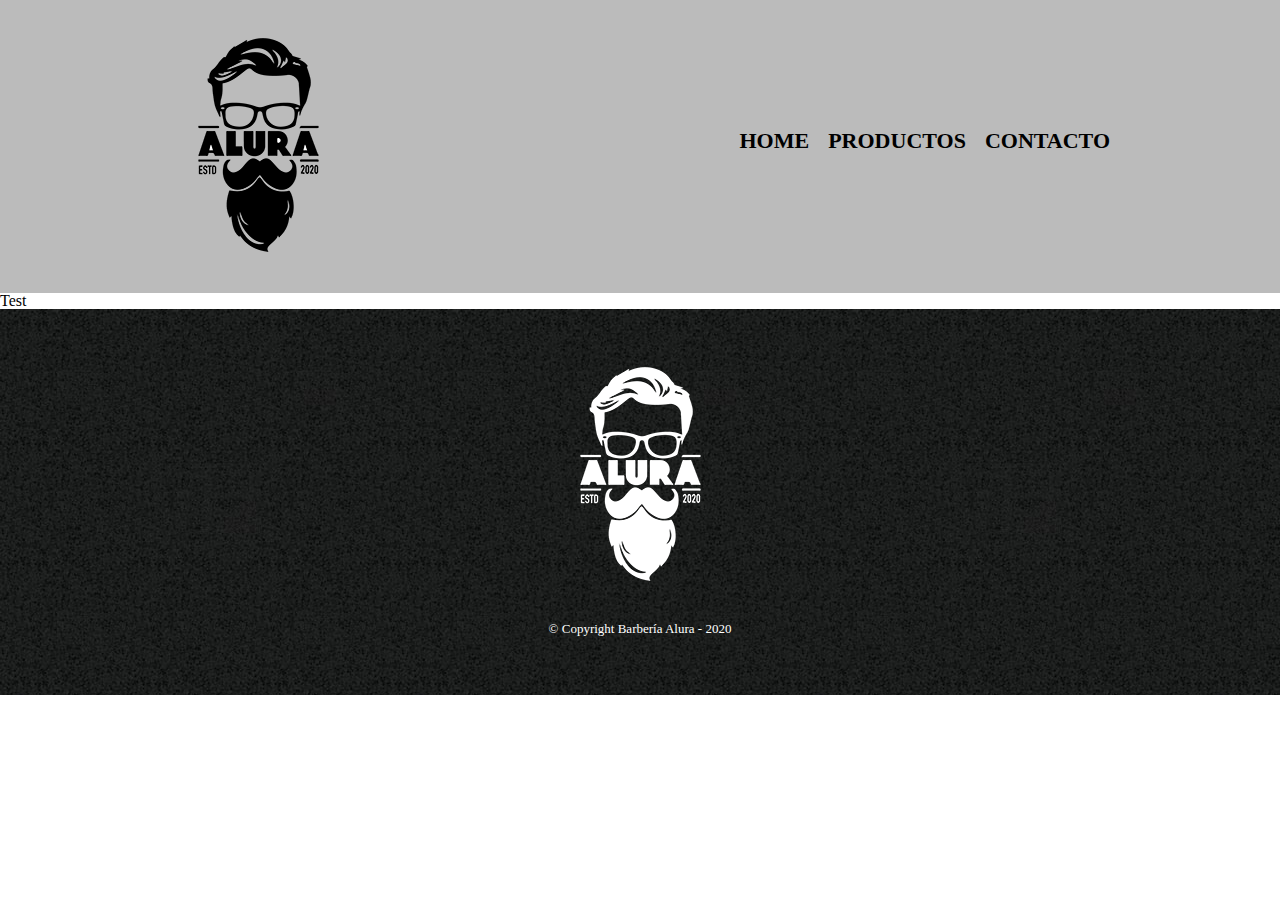
==== contacto.html @ fda88d4f "Añadiendo página de contacto" ====
<!DOCTYPE html>

<html>
    <head>
        <meta charset="UTF-8">
        <title>Contacto - Barbería Alura</title>
        <link rel="stylesheet" href="reset.css">
        <link rel="stylesheet" href="style.css">
    </head>
    <body>
        <header>
            <div class="caja">
                <h1><img src="imagenes/logo.png"></h1>
                <nav>
                    <ul>
                        <li><a href="index.html">Home</a></li>
                        <li><a href="productos.html">Productos</a></li>
                        <li><a href="contacto.html">Contacto</a></li>
                    </ul>
                </nav>
            </div>
        </header>

        <main>
            <form></form>
            Test
        </main>

        <footer>
            <img src="imagenes/logo-blanco.png">
            <p class="copyright">&copy Copyright Barbería Alura - 2020</p>
        </footer>
    </body>
</html>
---- style.css ----
header {
    background-color: #BBBBBB;
    padding: 20px 0;
}

.caja{
    width: 940px;
    position: relative;
    margin: 0 auto;
}

nav{
    position: absolute;
    top:110px;
    right: 0;
}

nav li{
    display: inline;
    margin: 0 0 0 15px;
}

nav a{
    text-transform: uppercase;
    color: #000000;
    font-weight: bold;
    font-size: 22px;
    text-decoration: none;
}

nav a:hover{
    color: #c78c19;
    text-decoration: underline;
}

.productos{
    width: 940px;
    margin: 0 auto;
    padding: 50px;
}


.productos li{
    display: inline-block;
    text-align: center;
    width: 30%;
    vertical-align: top;
    margin: 0 1.5%;
    padding: 30px 20px;
    box-sizing: border-box;
    border: 2px solid #000000;
    border-radius: 10px;
}

.productos li:hover{
    border-color:#c78c19;
}

.productos li:active{
    border-color:#088c19;
}

.productos h2{
    font-size: 30px;
    font-weight: bold;
}

.productos li:hover h2{
    font-size: 33px;
}

.producto-descripcion{
    font-size: 18px;
}

.producto-precio{
    font-size: 20px;
    font-weight: bold;
    margin-top:10px;
}

footer{
    text-align: center;
    background: url(imagenes/bg.jpg);
    padding:40px;
}

.copyright{
    color:#FFFFFF;
    font-size: 13px;
    margin:20px;
}
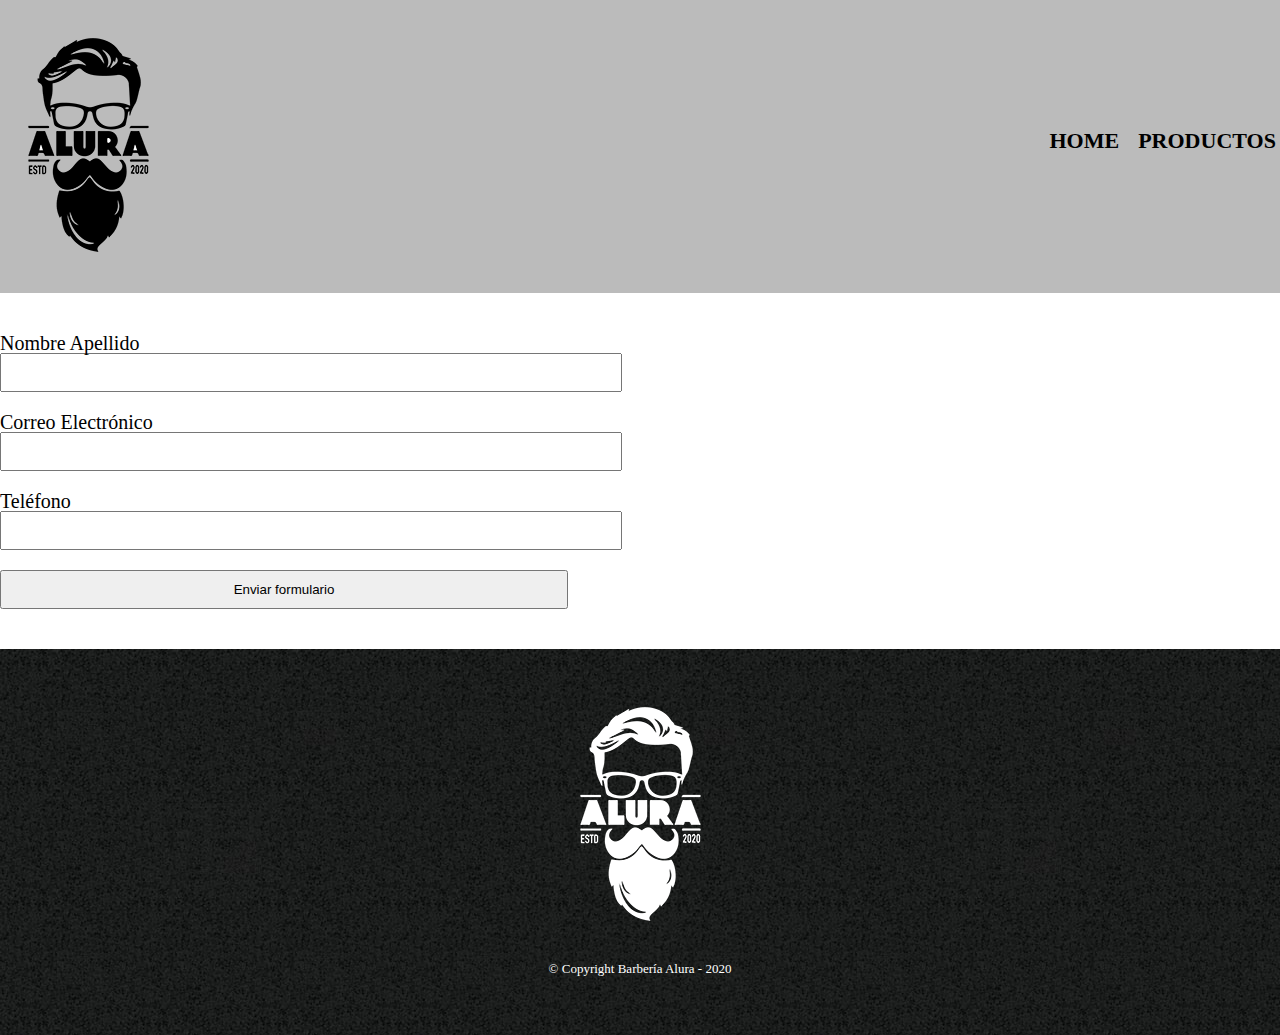
==== commit f53f620f: "Comenzando un formulario" ====
--- a/contacto.html
+++ b/contacto.html
@@ -22,8 +22,18 @@
         </header>
 
         <main>
-            <form></form>
-            Test
+            <form>
+                <label for="nombreapellido">Nombre Apellido</label>
+                <input type="text"  id="nombreapellido">
+
+                <label for="correoelectronico">Correo Electrónico</label>
+                <input type="text"  id="correoelectronico">
+
+                <label for="telefono">Teléfono</label>
+                <input type="text"  id="telefono">
+
+                <input type="submit" value="Enviar formulario">
+            </form>
         </main>
 
         <footer>
--- a/style.css
+++ b/style.css
@@ -4,7 +4,7 @@
 }
 
 .caja{
-    width: 940px;
+    width: 1420px;
     position: relative;
     margin: 0 auto;
 }
@@ -34,7 +34,7 @@
 }
 
 .productos{
-    width: 940px;
+    width: 1420px;
     margin: 0 auto;
     padding: 50px;
 }
@@ -89,4 +89,26 @@
     color:#FFFFFF;
     font-size: 13px;
     margin:20px;
+}
+
+main{
+    width: 1420px;
+    margin: 0px auto;
+}
+
+form{
+    margin: 40px 0;
+}
+
+form label{
+    display: block;
+    font-size: 20px;
+    margin: 0 0 10;
+}
+
+form input{
+    display: block;
+    margin: 0 0 20px;
+    padding: 10px 25px;
+    width: 40%;
 }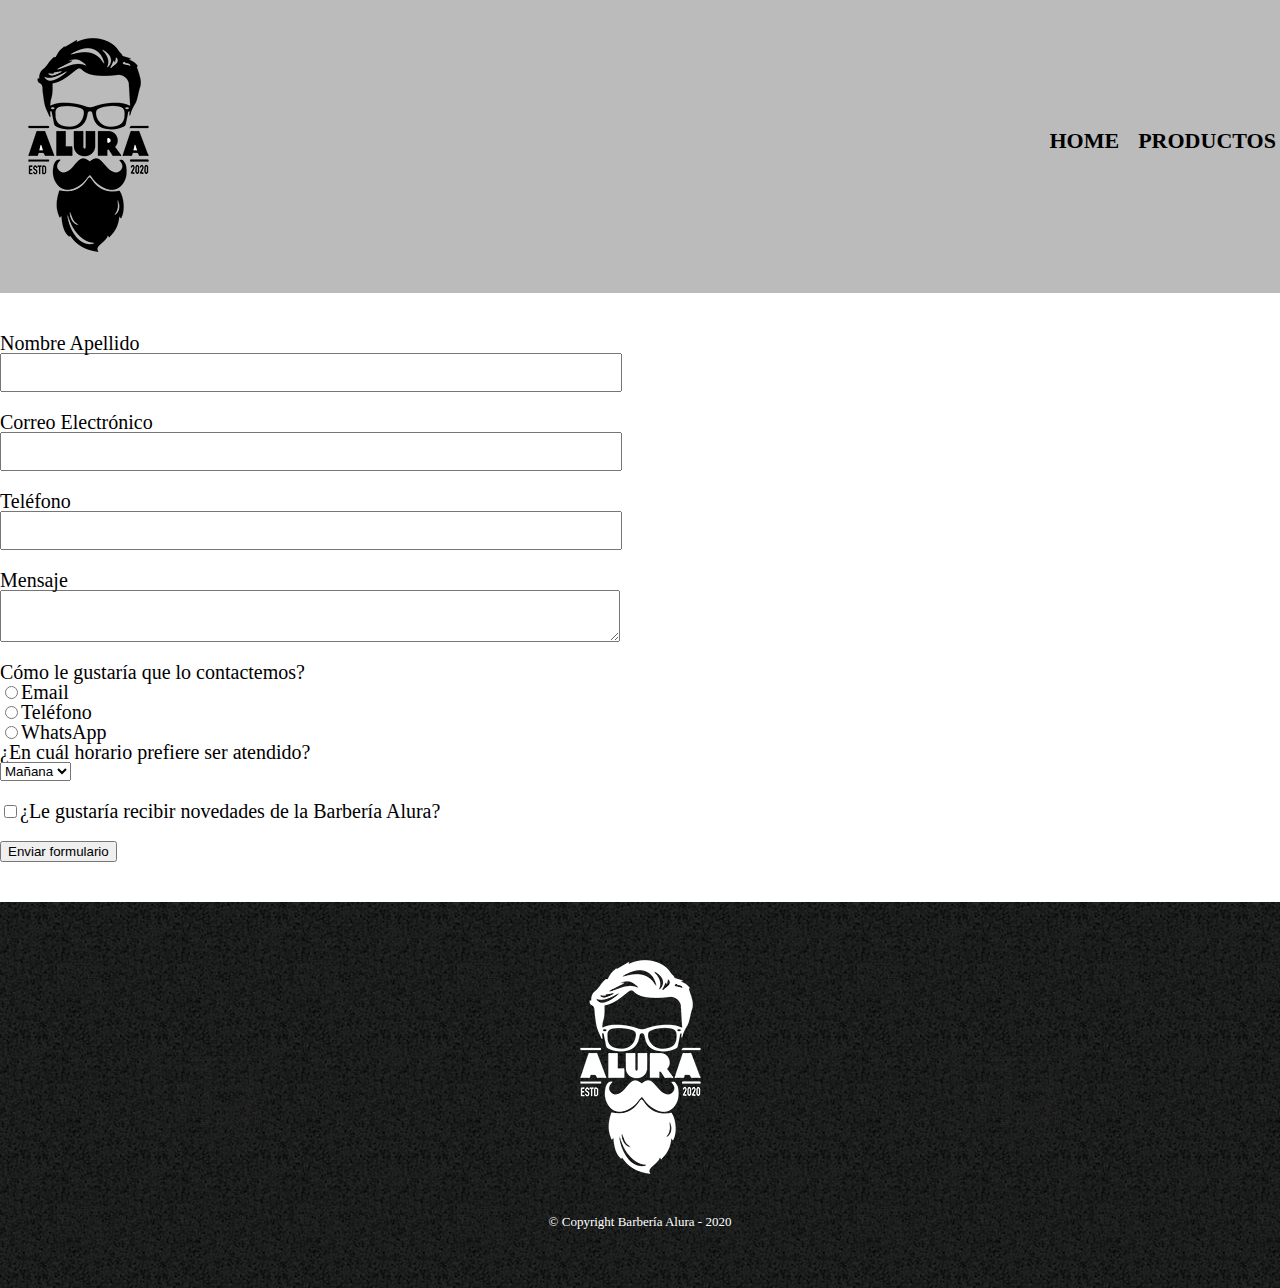
==== commit 881198ed: "Añadiendo tipos de campos diferentes" ====
--- a/contacto.html
+++ b/contacto.html
@@ -24,14 +24,39 @@
         <main>
             <form>
                 <label for="nombreapellido">Nombre Apellido</label>
-                <input type="text"  id="nombreapellido">
+                <input type="text"  id="nombreapellido" class="input-padron">
 
                 <label for="correoelectronico">Correo Electrónico</label>
-                <input type="text"  id="correoelectronico">
+                <input type="text"  id="correoelectronico" class="input-padron">
 
                 <label for="telefono">Teléfono</label>
-                <input type="text"  id="telefono">
+                <input type="text"  id="telefono" class="input-padron">
 
+                <label for="mensaje">Mensaje</label>
+                <textarea cols="82" role="10" id="mensaje" class="input-padron"></textarea>
+
+                <div>
+                    <p>Cómo le gustaría que lo contactemos?</p>
+                
+                    <label for="radio-email"><input type="radio" name="contacto" value="email" id="radio-email">Email</label>
+                    
+                    <label for="radio-telefono"><input type="radio" name="contacto" value="telefono" id="radio-telefono">Teléfono</label>
+                    
+                    <label for="radio-whatsapp"><input type="radio" name="contacto" value="watsapp" id="radio-whatsapp">WhatsApp</label>
+                    
+                </div>
+
+                <div>
+                    <p>¿En cuál horario prefiere ser atendido?</p>
+                    <select>
+                        <option>Mañana</option>
+                        <option>Tarde</option>
+                        <option>Noche</option>
+                    </select>
+                </div>
+
+                <label class="checkbox"><input type="checkbox">¿Le gustaría recibir novedades de la Barbería Alura?</label>
+                
                 <input type="submit" value="Enviar formulario">
             </form>
         </main>
--- a/style.css
+++ b/style.css
@@ -100,15 +100,19 @@
     margin: 40px 0;
 }
 
-form label{
+form label, form p{
     display: block;
     font-size: 20px;
     margin: 0 0 10;
 }
 
-form input{
+.input-padron{
     display: block;
     margin: 0 0 20px;
     padding: 10px 25px;
     width: 40%;
-}+}
+
+.checkbox{
+    margin: 20px 0;
+}
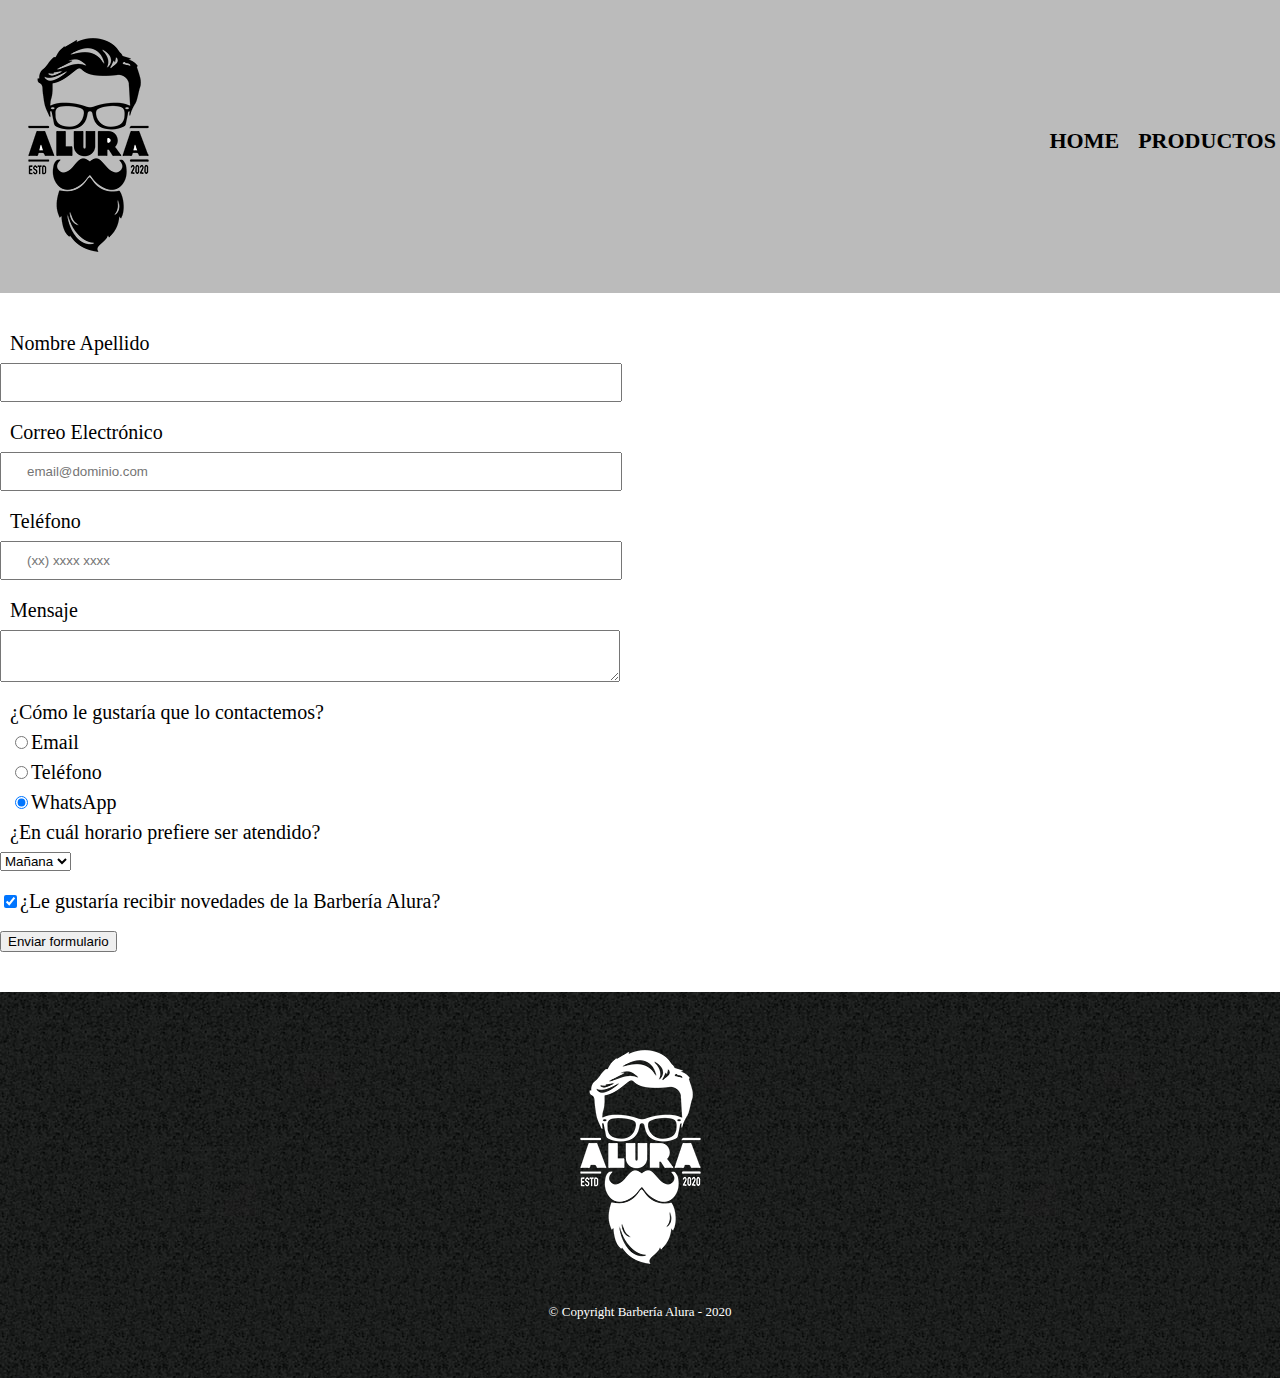
==== commit 46fbeb7f: "Mejorando la semantica" ====
--- a/contacto.html
+++ b/contacto.html
@@ -10,7 +10,7 @@
     <body>
         <header>
             <div class="caja">
-                <h1><img src="imagenes/logo.png"></h1>
+                <h1><img src="imagenes/logo.png" alt="Logo de la barberia alura"></h1>
                 <nav>
                     <ul>
                         <li><a href="index.html">Home</a></li>
@@ -22,48 +22,62 @@
         </header>
 
         <main>
+
             <form>
+
                 <label for="nombreapellido">Nombre Apellido</label>
-                <input type="text"  id="nombreapellido" class="input-padron">
+                <input type="text"  id="nombreapellido" class="input-padron" required>
 
                 <label for="correoelectronico">Correo Electrónico</label>
-                <input type="text"  id="correoelectronico" class="input-padron">
+                <input type="email"  id="correoelectronico" class="input-padron" required placeholder="email@dominio.com">
 
                 <label for="telefono">Teléfono</label>
-                <input type="text"  id="telefono" class="input-padron">
+                <input type="tel"  id="telefono" class="input-padron" required placeholder="(xx) xxxx xxxx">
 
                 <label for="mensaje">Mensaje</label>
-                <textarea cols="82" role="10" id="mensaje" class="input-padron"></textarea>
+                <textarea cols="82" role="10" id="mensaje" class="input-padron" required></textarea>
 
-                <div>
-                    <p>Cómo le gustaría que lo contactemos?</p>
+                <fieldset>
+
+                    <legend>¿Cómo le gustaría que lo contactemos?</legend>
                 
                     <label for="radio-email"><input type="radio" name="contacto" value="email" id="radio-email">Email</label>
                     
                     <label for="radio-telefono"><input type="radio" name="contacto" value="telefono" id="radio-telefono">Teléfono</label>
                     
-                    <label for="radio-whatsapp"><input type="radio" name="contacto" value="watsapp" id="radio-whatsapp">WhatsApp</label>
-                    
-                </div>
+                    <label for="radio-whatsapp"><input type="radio" name="contacto" value="watsapp" id="radio-whatsapp" checked>WhatsApp</label>
+    
+                </fieldset>
 
-                <div>
-                    <p>¿En cuál horario prefiere ser atendido?</p>
+                <fieldset>
+
+                    <legend>¿En cuál horario prefiere ser atendido?</legend>
+
                     <select>
+
                         <option>Mañana</option>
                         <option>Tarde</option>
                         <option>Noche</option>
+
                     </select>
-                </div>
 
-                <label class="checkbox"><input type="checkbox">¿Le gustaría recibir novedades de la Barbería Alura?</label>
+                </fieldset>
+
+                <label class="checkbox"><input type="checkbox" checked>¿Le gustaría recibir novedades de la Barbería Alura?</label>
                 
                 <input type="submit" value="Enviar formulario">
+
             </form>
+
         </main>
 
         <footer>
-            <img src="imagenes/logo-blanco.png">
+
+            <img src="imagenes/logo-blanco.png" alt="Logo de la barberia alura en blanco">
             <p class="copyright">&copy Copyright Barbería Alura - 2020</p>
+
         </footer>
+
     </body>
+
 </html>--- a/style.css
+++ b/style.css
@@ -100,10 +100,10 @@
     margin: 40px 0;
 }
 
-form label, form p{
+form label, form legend{
     display: block;
     font-size: 20px;
-    margin: 0 0 10;
+    margin: 0 0 10px 10px;
 }
 
 .input-padron{
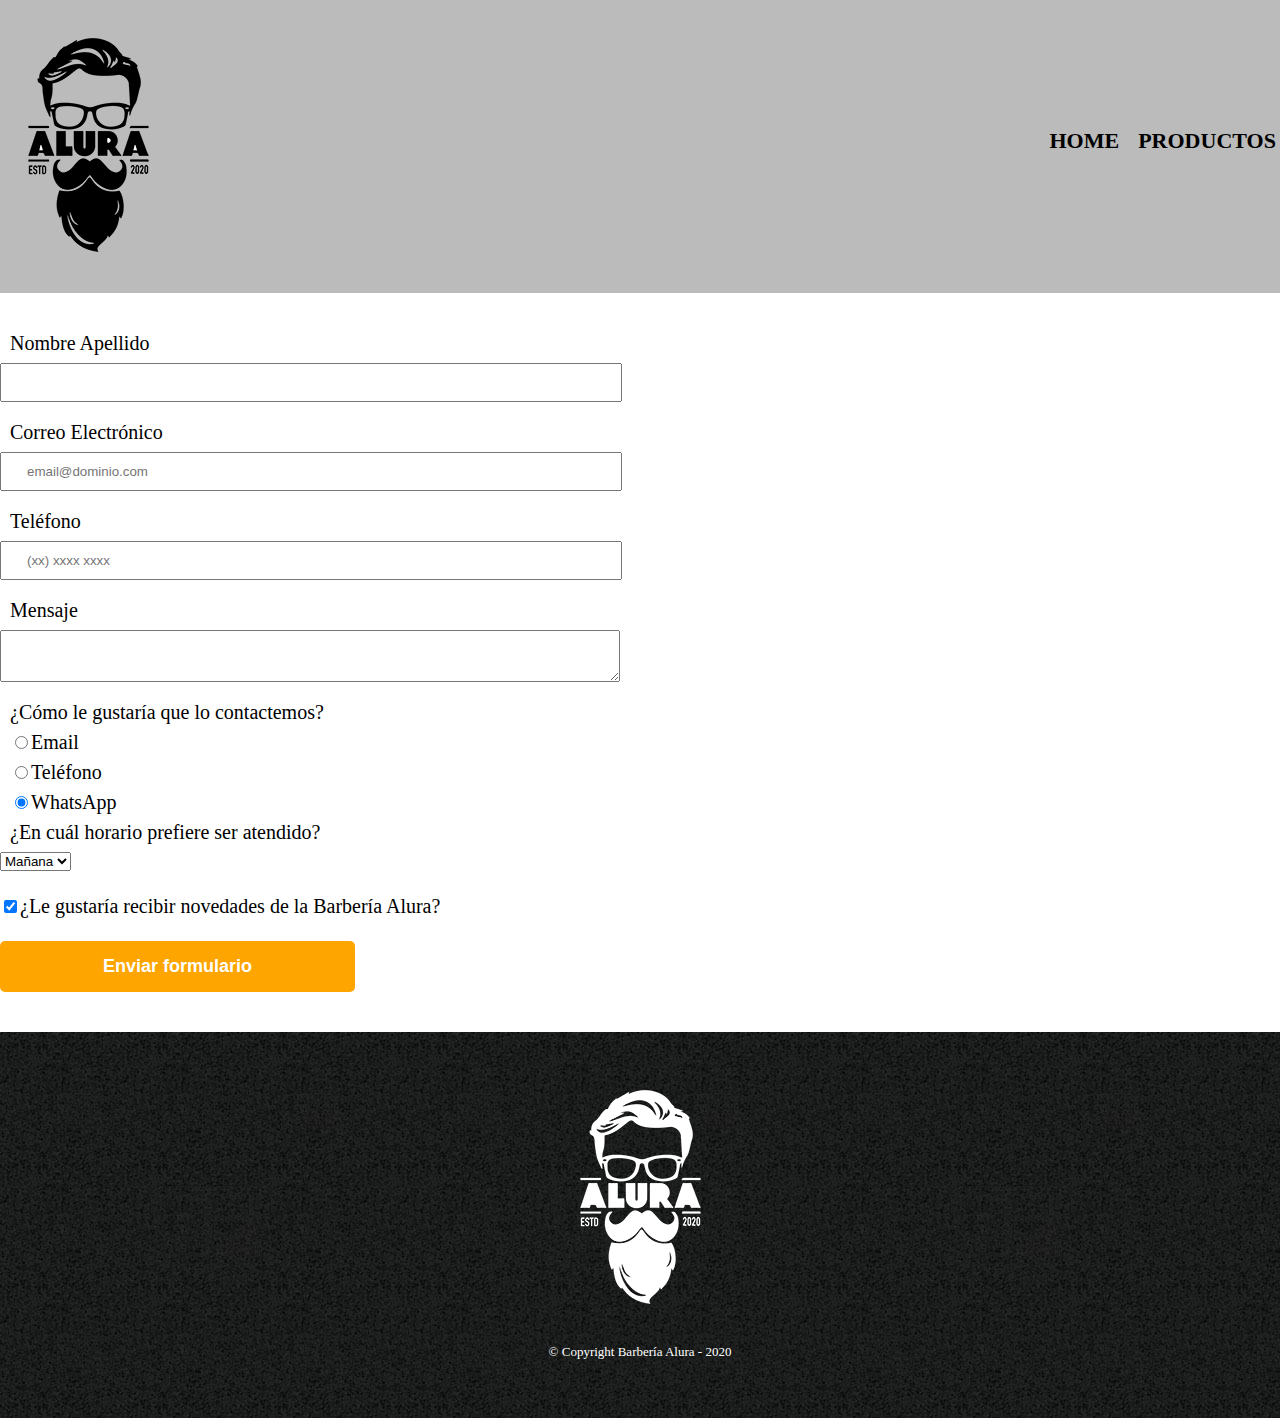
==== commit 5bd84dae: "CSS trucos avanzados (mejorando el botón enviar)" ====
--- a/contacto.html
+++ b/contacto.html
@@ -65,7 +65,7 @@
 
                 <label class="checkbox"><input type="checkbox" checked>¿Le gustaría recibir novedades de la Barbería Alura?</label>
                 
-                <input type="submit" value="Enviar formulario">
+                <input type="submit" value="Enviar formulario" class="enviar">
 
             </form>
 
--- a/style.css
+++ b/style.css
@@ -114,5 +114,23 @@
 }
 
 .checkbox{
-    margin: 20px 0;
+    margin: 25px 0;
 }
+
+.enviar{
+    width: 25%;
+    padding: 15px 25px;
+    font-size: 18px;
+    font-weight: bold;
+    color: white;
+    background: orange;
+    border: none;
+    border-radius: 5px;
+    transition: .2s all;
+    cursor: pointer;
+}
+
+.enviar:hover{
+    background: darkorange;
+    transform: scale(1.2);
+}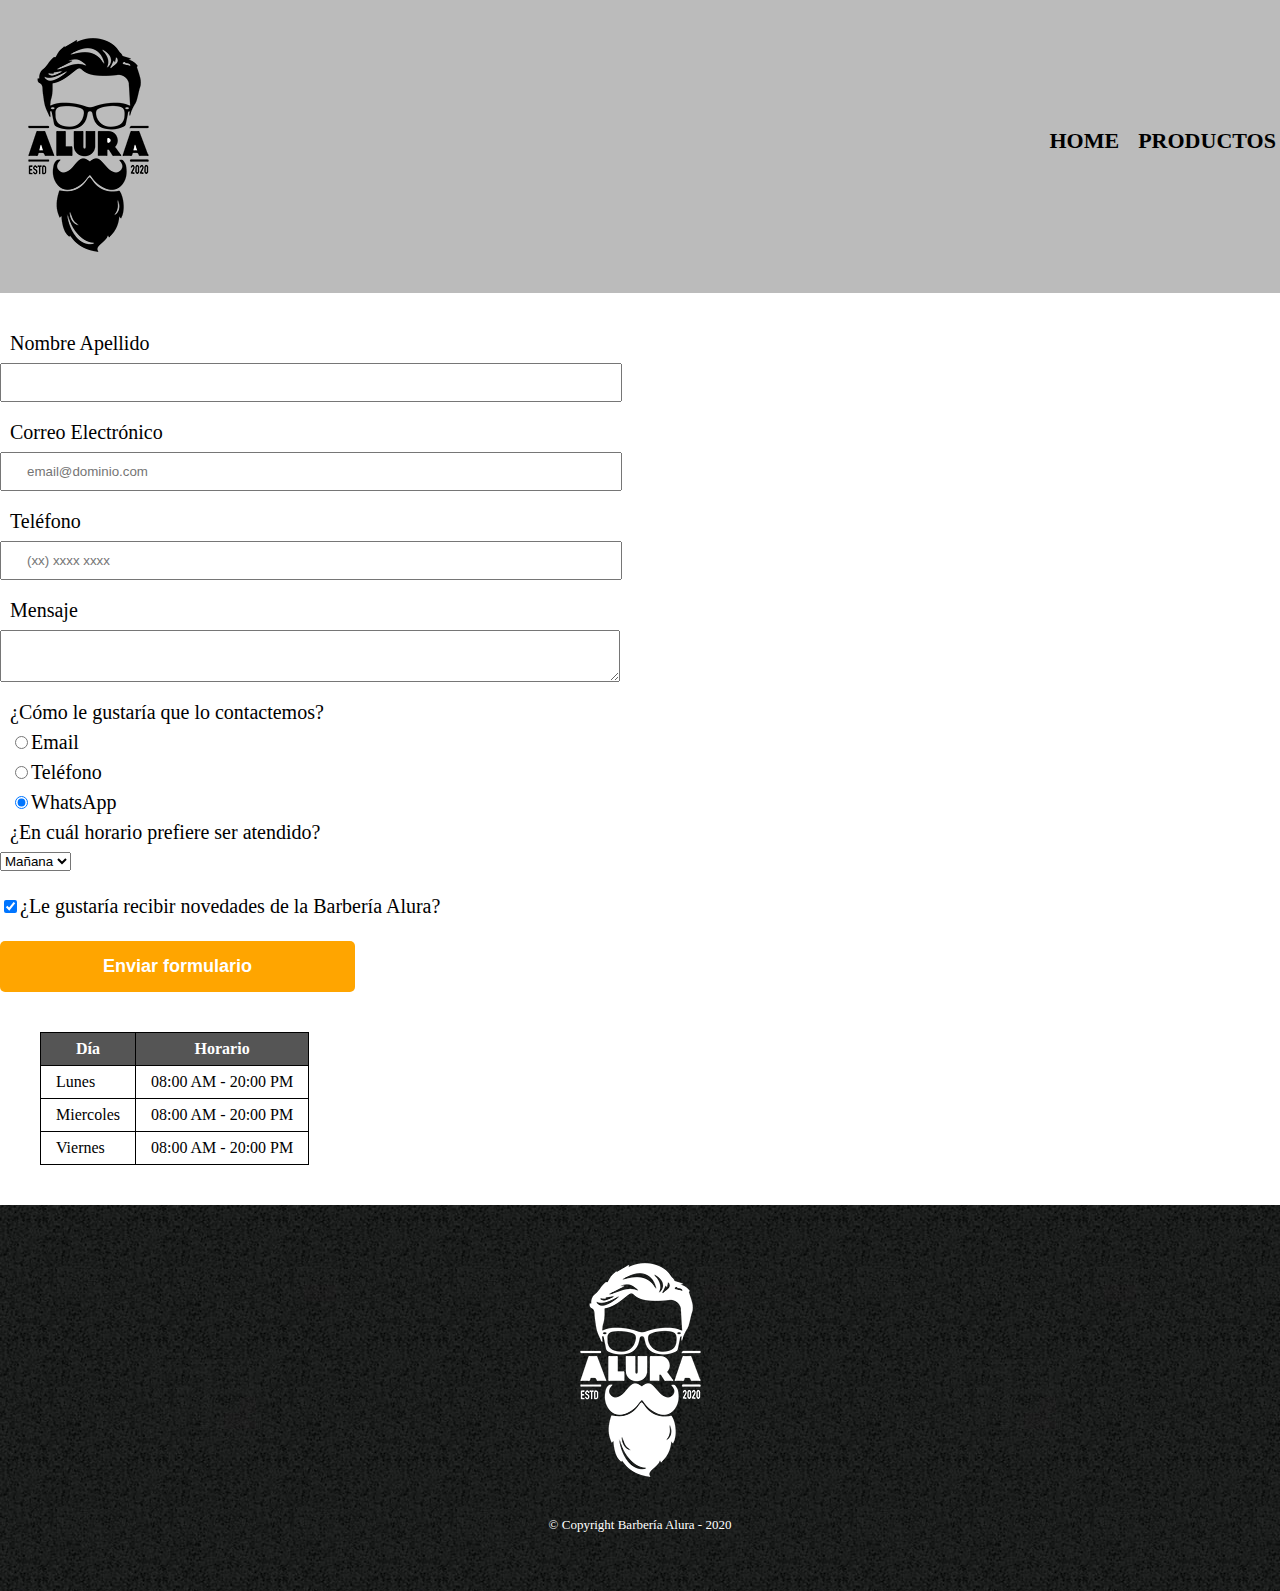
==== commit 49ff1d18: "Estructura de tablas y actualizado de index.html" ====
--- a/contacto.html
+++ b/contacto.html
@@ -69,6 +69,31 @@
 
             </form>
 
+            <table>
+
+                <thead>
+                    <tr>
+                        <th>Día</th>
+                        <th>Horario</th>
+                    </tr>
+                </thead>
+                <tbody>
+                    <tr>
+                        <td>Lunes</td>
+                        <td>08:00 AM - 20:00 PM</td>
+                    </tr>
+                    <tr>
+                        <td>Miercoles</td>
+                        <td>08:00 AM - 20:00 PM</td>
+                    </tr>
+                    <tr>
+                        <td>Viernes</td>
+                        <td>08:00 AM - 20:00 PM</td>
+                    </tr>
+                </tbody>
+
+            </table>
+
         </main>
 
         <footer>
--- a/style.css
+++ b/style.css
@@ -133,4 +133,19 @@
 .enviar:hover{
     background: darkorange;
     transform: scale(1.2);
-}+}
+
+table{
+    margin: 40px 40px;
+}
+
+thead{
+    background: #555555;
+    color: white;
+    font-weight: bold;
+}
+
+td, th{
+    border: 1px solid black;
+    padding: 8px 15px;
+}
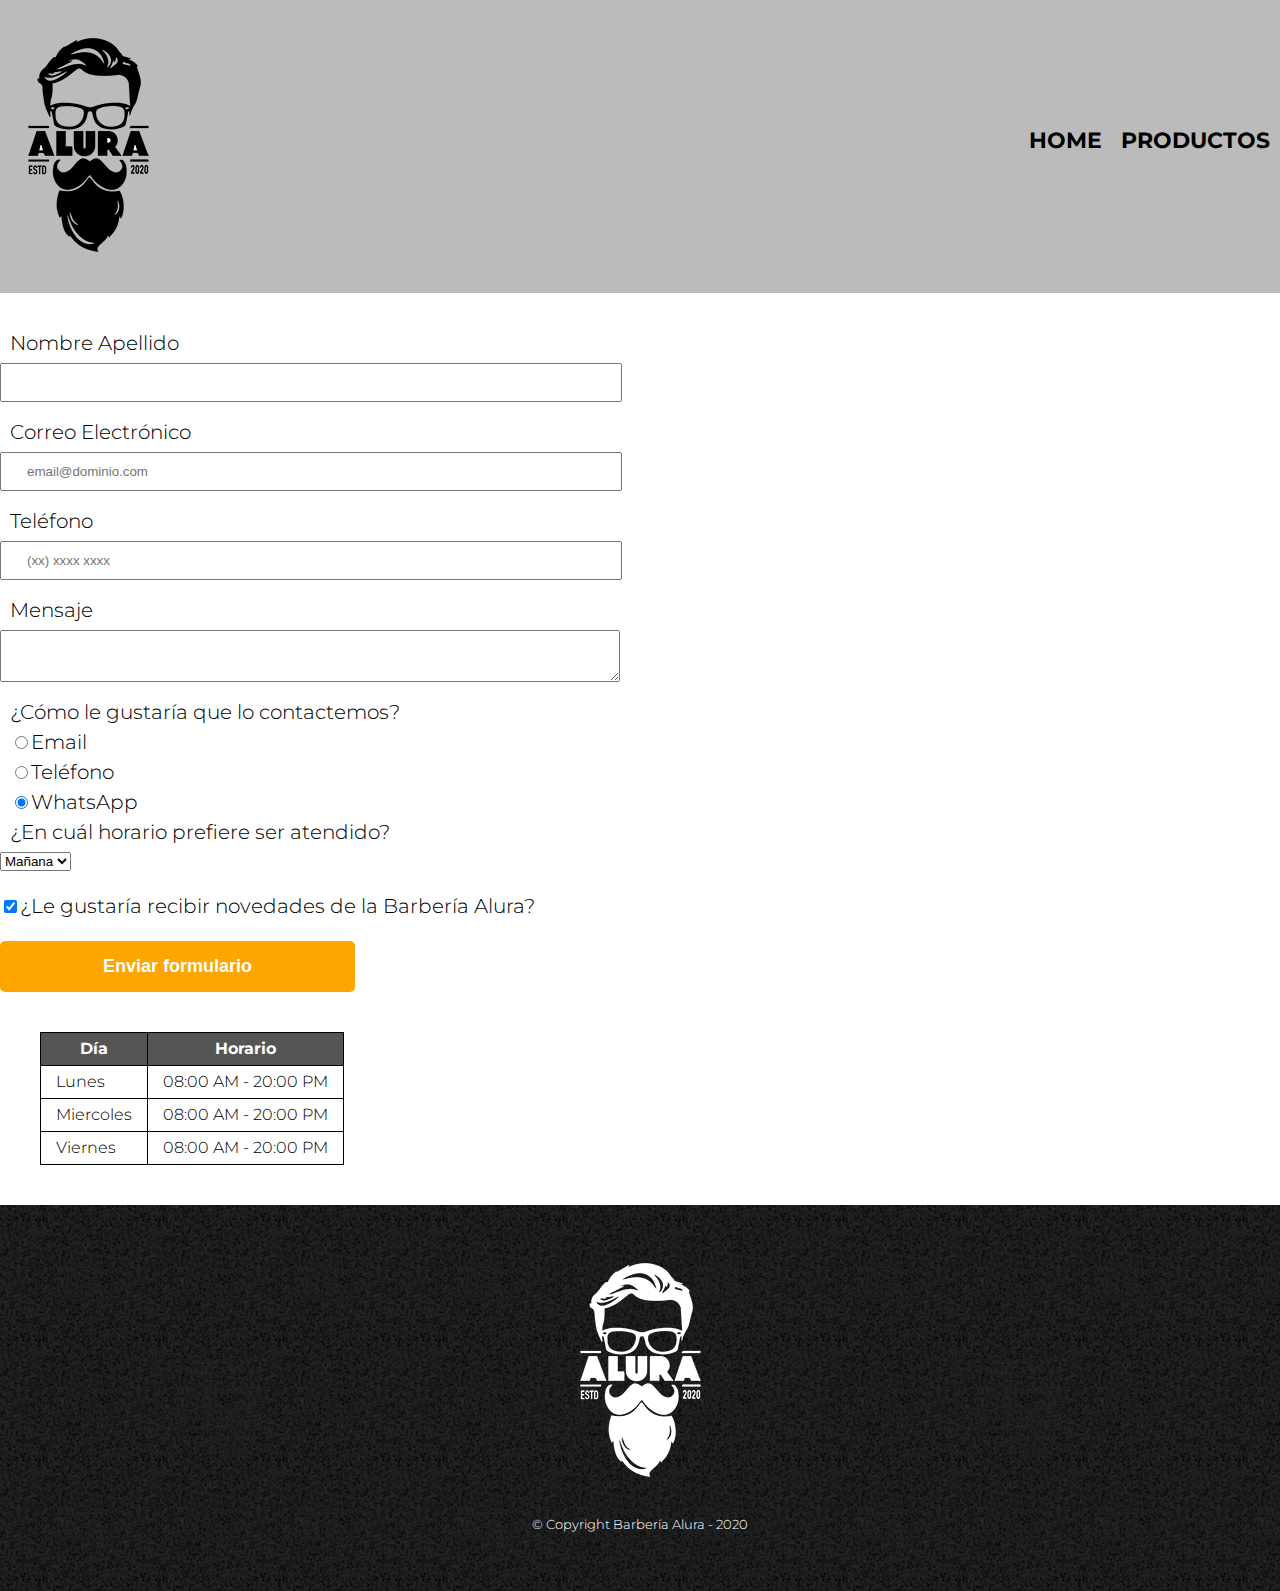
==== commit 65d15d5b: "Contenido externo" ====
--- a/contacto.html
+++ b/contacto.html
@@ -6,6 +6,9 @@
         <title>Contacto - Barbería Alura</title>
         <link rel="stylesheet" href="reset.css">
         <link rel="stylesheet" href="style.css">
+        <link rel="preconnect" href="https://fonts.googleapis.com">
+        <link rel="preconnect" href="https://fonts.gstatic.com" crossorigin>
+        <link href="https://fonts.googleapis.com/css2?family=Montserrat:ital,wght@0,309;1,309&display=swap" rel="stylesheet">
     </head>
     <body>
         <header>
--- a/style.css
+++ b/style.css
@@ -1,3 +1,10 @@
+body{
+  font-family: "Montserrat", sans-serif;
+  font-optical-sizing: auto;
+  font-weight: 309;
+  font-style: normal;
+}
+
 header {
     background-color: #BBBBBB;
     padding: 20px 0;
@@ -31,6 +38,10 @@
 nav a:hover{
     color: #c78c19;
     text-decoration: underline;
+}
+
+.caja img:hover{
+    cursor: pointer;
 }
 
 .productos{
@@ -149,3 +160,53 @@
     border: 1px solid black;
     padding: 8px 15px;
 }
+
+/* CSS para index.hmtl */
+
+.banner{
+    width:100%;
+}
+
+.titulo-principal{
+    text-align: center;
+    font-size: 2em;
+    margin: 0 0 1em;
+    clear: left;
+}
+
+.principal p{
+    margin: 0 0 1em;
+}
+
+.principal strong{
+    font-weight: bold;
+}
+
+.principal em{
+    font-style: italic;
+}
+
+.utensilios{
+    width: 120px;
+    float: left;
+    margin: 0 20px 20px 0;
+}
+
+.mapa{
+    padding: 3em 0;
+}
+
+.mapa p{
+    margin: 0 0 2em;
+    text-align: center;
+}
+
+.video{
+    width: 1120px;
+    margin: 1em auto;
+}
+
+.imagenDiferenciales{
+    width: 60%;
+}
+
